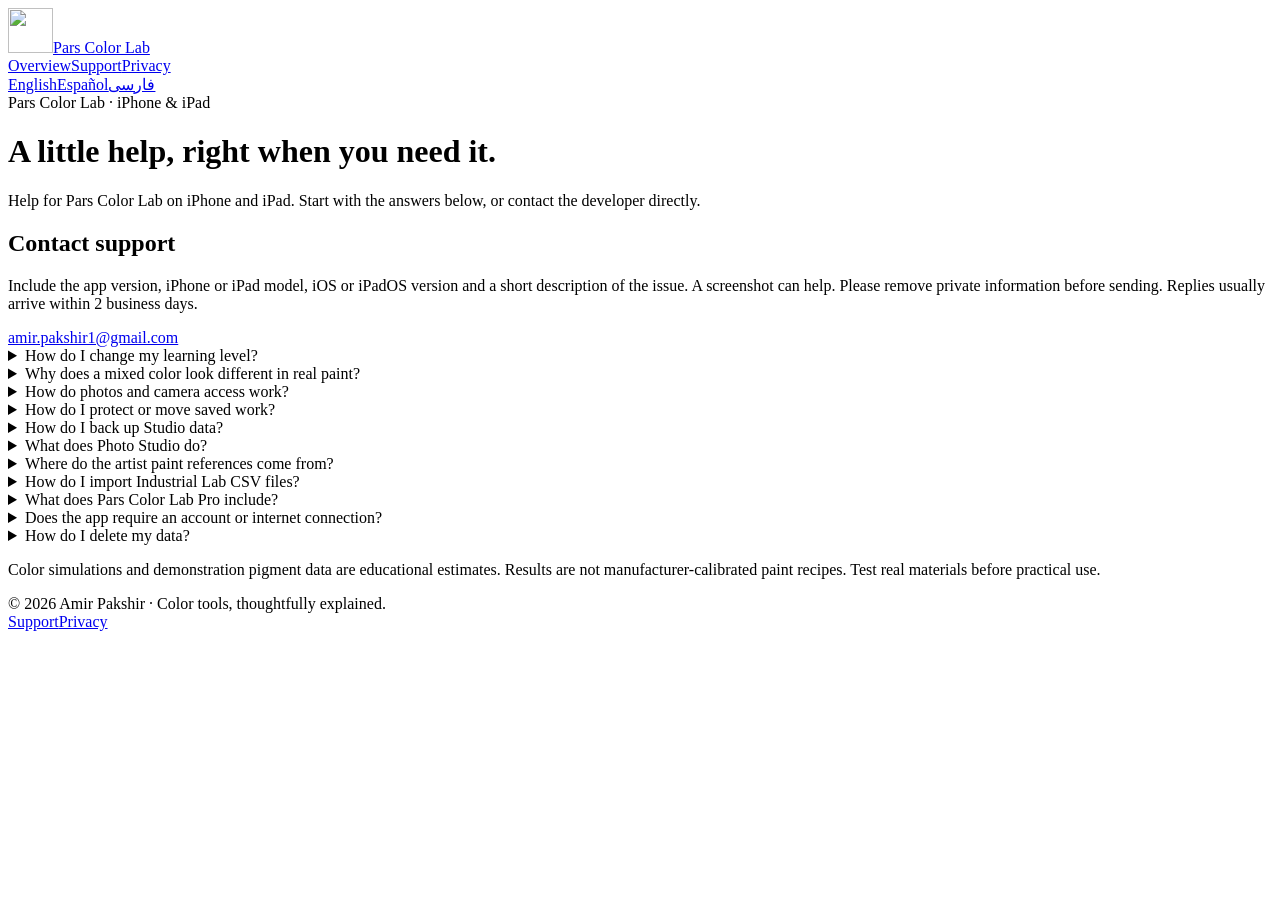
==== support/index.html @ 28cfece0 "Add files via upload" ====
<!doctype html><html lang="en" dir="ltr"><head><meta charset="utf-8"><meta name="viewport" content="width=device-width,initial-scale=1"><title>Support — Pars Color Lab</title><meta name="description" content="Help for Pars Color Lab on iPhone and iPad. Start with the answers below, or contact the developer directly."><link rel="icon" href="/pars-color-lab-site/icon.png"><link rel="canonical" href="https://amirpakshir-sketch.github.io/pars-color-lab-site/support/"><link rel="alternate" hreflang="en" href="https://amirpakshir-sketch.github.io/pars-color-lab-site/support/"><link rel="alternate" hreflang="es" href="https://amirpakshir-sketch.github.io/pars-color-lab-site/es/support/"><link rel="alternate" hreflang="fa" href="https://amirpakshir-sketch.github.io/pars-color-lab-site/fa/support/"><link rel="stylesheet" href="/pars-color-lab-site/style.css"></head><body dir="ltr"><header><a class="brand" href="/pars-color-lab-site/"><img src="/pars-color-lab-site/icon.png" alt="" width="45" height="45"><span>Pars Color Lab</span></a><nav aria-label="Navigation"><a href="/pars-color-lab-site/">Overview</a><a href="/pars-color-lab-site/support/" aria-current="page">Support</a><a href="/pars-color-lab-site/privacy/">Privacy</a></nav></header><div class="langs" aria-label="Language"><a lang="en" href="/pars-color-lab-site/support/" aria-current="page">English</a><a lang="es" href="/pars-color-lab-site/es/support/">Español</a><a lang="fa" href="/pars-color-lab-site/fa/support/">فارسی</a></div><main><div class="eyebrow">Pars Color Lab · iPhone &amp; iPad</div><h1>A little help,
right when you need it.</h1><p class="lead">Help for Pars Color Lab on iPhone and iPad. Start with the answers below, or contact the developer directly.</p><section class="contact"><h2>Contact support</h2><p>Include the app version, iPhone or iPad model, iOS or iPadOS version and a short description of the issue. A screenshot can help. Please remove private information before sending. Replies usually arrive within 2 business days.</p><a class="email" href="mailto:amir.pakshir1@gmail.com?subject=Pars%20Color%20Lab%20Support">amir.pakshir1@gmail.com</a></section><div class="reading"><details><summary>How do I change my learning level?</summary><p>Open Settings and select Beginner, Intermediate or Expert. The lesson text and quizzes change with your level. You can also take the optional assessment in Learn; its suggestion never changes your level automatically.</p></details><details><summary>Why does a mixed color look different in real paint?</summary><p>The app uses demonstration pigment spectra. Lighting, screen settings, pigment brand, binder and film thickness affect real results. Use the app to explore; validate a physical sample before mixing a production batch.</p></details><details><summary>How do photos and camera access work?</summary><p>Use Color Match to select a photo or take one, then tap a region to sample its color. Camera permission is optional. If denied, enable it in Settings → Apps → Pars Color Lab → Camera. Photo processing takes place on your device.</p></details><details><summary>How do I protect or move saved work?</summary><p>In Settings, use Export backup to create a JSON file of saved colors, formulas and estimates. Save it somewhere you control. Import backup adds records; importing the same file more than once can create duplicates. Lesson progress is not included in this backup.</p></details><details><summary>How do I back up Studio data?</summary><p>Personal paints, Industrial Lab measurements and mix-correction comparisons are Studio data. They have their own backup in Settings → Studio data &amp; device transfer, separate from the main backup above. Move the file with Files or AirDrop and restore it on the other device; a restore replaces the current Studio records. Lesson progress is in neither backup.</p></details><details><summary>What does Photo Studio do?</summary><p>Open Photo Studio from Home, choose a photo, take one or try the built-in example. It extracts a 3–10 color palette, shows a value histogram, a grayscale value study, a simplified version and an optional 3×3, 6×6 or 9×9 drawing grid. Export the palette as CSV or share the study image as PNG, including the grid when it is on. Analysis runs on the device and the app does not keep your photo.</p></details><details><summary>Where do the artist paint references come from?</summary><p>The paint library contains 8,171 community RGB screen references across 24 brands, from an open-source MIT-licensed dataset. They are approximate on-screen colors, not manufacturer-measured spectral data, and metallic or fluorescent paints are not reproduced. Add your own paints or import them from a CSV file.</p></details><details><summary>How do I import Industrial Lab CSV files?</summary><p>In Formulas → Industrial Lab, open CSV templates to see the expected columns, or load the labeled demonstration data. Measurements must use D65 illuminant and 2° observer with matching geometry. Spectral files need 31 bands, R400 to R700 in 10 nm steps, with explicit fraction or percent units. There is no direct instrument connection: export from your instrument software and map the columns to the template.</p></details><details><summary>What does Pars Color Lab Pro include?</summary><p>Mixing, target matching, Color Match, formulas, coverage, all lessons, the glossary, the pigment library and backups are free. Pro adds Photo Studio, the artist paint references, artist tools, Industrial Lab, mix correction and PDF formula reports. It costs $1.99 per month or $19.99 per year (US prices; the app shows your local price). Cancel at least 24 hours before renewal in Settings → your name → Subscriptions. On a new device, open any Pro tool and tap Restore purchases.</p></details><details><summary>Does the app require an account or internet connection?</summary><p>No account is required. Mixing, calculations, lessons and saved work run locally. Opening an external lesson source, sharing a file or contacting support may use other apps and an internet connection.</p></details><details><summary>How do I delete my data?</summary><p>Delete individual saved items in the app. Deleting the app through the Settings app removes its local app data; offloading the app retains data. Copies you exported or system backups must be managed separately.</p></details></div><p class="note">Color simulations and demonstration pigment data are educational estimates. Results are not manufacturer-calibrated paint recipes. Test real materials before practical use.</p></main><footer><span>© 2026 Amir Pakshir · Color tools, thoughtfully explained.</span><div><a href="/pars-color-lab-site/support/">Support</a><a href="/pars-color-lab-site/privacy/">Privacy</a></div></footer></body></html>
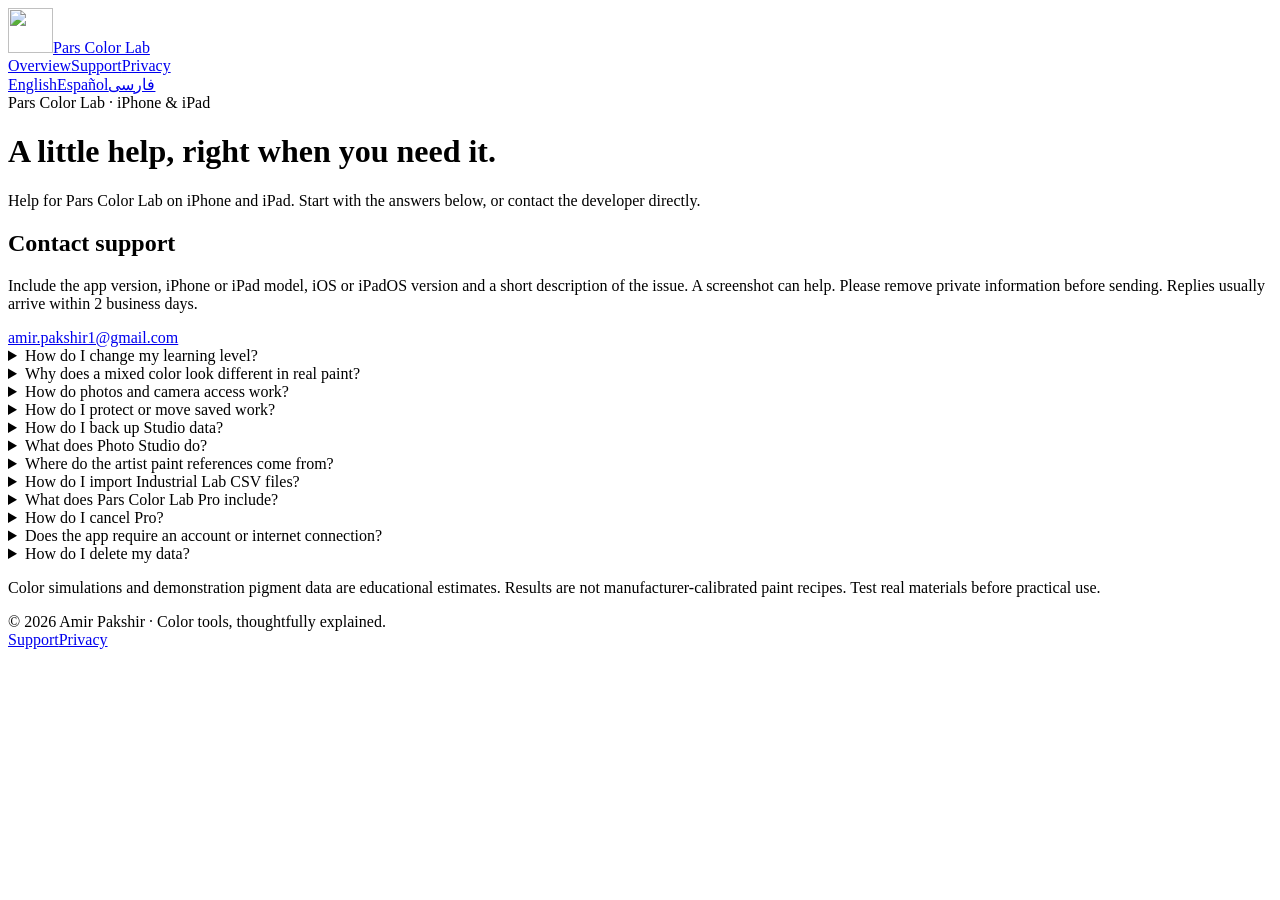
==== commit f36d000f: "Add files via upload" ====
--- a/support/index.html
+++ b/support/index.html
@@ -1,2 +1,2 @@
 <!doctype html><html lang="en" dir="ltr"><head><meta charset="utf-8"><meta name="viewport" content="width=device-width,initial-scale=1"><title>Support — Pars Color Lab</title><meta name="description" content="Help for Pars Color Lab on iPhone and iPad. Start with the answers below, or contact the developer directly."><link rel="icon" href="/pars-color-lab-site/icon.png"><link rel="canonical" href="https://amirpakshir-sketch.github.io/pars-color-lab-site/support/"><link rel="alternate" hreflang="en" href="https://amirpakshir-sketch.github.io/pars-color-lab-site/support/"><link rel="alternate" hreflang="es" href="https://amirpakshir-sketch.github.io/pars-color-lab-site/es/support/"><link rel="alternate" hreflang="fa" href="https://amirpakshir-sketch.github.io/pars-color-lab-site/fa/support/"><link rel="stylesheet" href="/pars-color-lab-site/style.css"></head><body dir="ltr"><header><a class="brand" href="/pars-color-lab-site/"><img src="/pars-color-lab-site/icon.png" alt="" width="45" height="45"><span>Pars Color Lab</span></a><nav aria-label="Navigation"><a href="/pars-color-lab-site/">Overview</a><a href="/pars-color-lab-site/support/" aria-current="page">Support</a><a href="/pars-color-lab-site/privacy/">Privacy</a></nav></header><div class="langs" aria-label="Language"><a lang="en" href="/pars-color-lab-site/support/" aria-current="page">English</a><a lang="es" href="/pars-color-lab-site/es/support/">Español</a><a lang="fa" href="/pars-color-lab-site/fa/support/">فارسی</a></div><main><div class="eyebrow">Pars Color Lab · iPhone &amp; iPad</div><h1>A little help,
-right when you need it.</h1><p class="lead">Help for Pars Color Lab on iPhone and iPad. Start with the answers below, or contact the developer directly.</p><section class="contact"><h2>Contact support</h2><p>Include the app version, iPhone or iPad model, iOS or iPadOS version and a short description of the issue. A screenshot can help. Please remove private information before sending. Replies usually arrive within 2 business days.</p><a class="email" href="mailto:amir.pakshir1@gmail.com?subject=Pars%20Color%20Lab%20Support">amir.pakshir1@gmail.com</a></section><div class="reading"><details><summary>How do I change my learning level?</summary><p>Open Settings and select Beginner, Intermediate or Expert. The lesson text and quizzes change with your level. You can also take the optional assessment in Learn; its suggestion never changes your level automatically.</p></details><details><summary>Why does a mixed color look different in real paint?</summary><p>The app uses demonstration pigment spectra. Lighting, screen settings, pigment brand, binder and film thickness affect real results. Use the app to explore; validate a physical sample before mixing a production batch.</p></details><details><summary>How do photos and camera access work?</summary><p>Use Color Match to select a photo or take one, then tap a region to sample its color. Camera permission is optional. If denied, enable it in Settings → Apps → Pars Color Lab → Camera. Photo processing takes place on your device.</p></details><details><summary>How do I protect or move saved work?</summary><p>In Settings, use Export backup to create a JSON file of saved colors, formulas and estimates. Save it somewhere you control. Import backup adds records; importing the same file more than once can create duplicates. Lesson progress is not included in this backup.</p></details><details><summary>How do I back up Studio data?</summary><p>Personal paints, Industrial Lab measurements and mix-correction comparisons are Studio data. They have their own backup in Settings → Studio data &amp; device transfer, separate from the main backup above. Move the file with Files or AirDrop and restore it on the other device; a restore replaces the current Studio records. Lesson progress is in neither backup.</p></details><details><summary>What does Photo Studio do?</summary><p>Open Photo Studio from Home, choose a photo, take one or try the built-in example. It extracts a 3–10 color palette, shows a value histogram, a grayscale value study, a simplified version and an optional 3×3, 6×6 or 9×9 drawing grid. Export the palette as CSV or share the study image as PNG, including the grid when it is on. Analysis runs on the device and the app does not keep your photo.</p></details><details><summary>Where do the artist paint references come from?</summary><p>The paint library contains 8,171 community RGB screen references across 24 brands, from an open-source MIT-licensed dataset. They are approximate on-screen colors, not manufacturer-measured spectral data, and metallic or fluorescent paints are not reproduced. Add your own paints or import them from a CSV file.</p></details><details><summary>How do I import Industrial Lab CSV files?</summary><p>In Formulas → Industrial Lab, open CSV templates to see the expected columns, or load the labeled demonstration data. Measurements must use D65 illuminant and 2° observer with matching geometry. Spectral files need 31 bands, R400 to R700 in 10 nm steps, with explicit fraction or percent units. There is no direct instrument connection: export from your instrument software and map the columns to the template.</p></details><details><summary>What does Pars Color Lab Pro include?</summary><p>Mixing, target matching, Color Match, formulas, coverage, all lessons, the glossary, the pigment library and backups are free. Pro adds Photo Studio, the artist paint references, artist tools, Industrial Lab, mix correction and PDF formula reports. It costs $1.99 per month or $19.99 per year (US prices; the app shows your local price). Cancel at least 24 hours before renewal in Settings → your name → Subscriptions. On a new device, open any Pro tool and tap Restore purchases.</p></details><details><summary>Does the app require an account or internet connection?</summary><p>No account is required. Mixing, calculations, lessons and saved work run locally. Opening an external lesson source, sharing a file or contacting support may use other apps and an internet connection.</p></details><details><summary>How do I delete my data?</summary><p>Delete individual saved items in the app. Deleting the app through the Settings app removes its local app data; offloading the app retains data. Copies you exported or system backups must be managed separately.</p></details></div><p class="note">Color simulations and demonstration pigment data are educational estimates. Results are not manufacturer-calibrated paint recipes. Test real materials before practical use.</p></main><footer><span>© 2026 Amir Pakshir · Color tools, thoughtfully explained.</span><div><a href="/pars-color-lab-site/support/">Support</a><a href="/pars-color-lab-site/privacy/">Privacy</a></div></footer></body></html>+right when you need it.</h1><p class="lead">Help for Pars Color Lab on iPhone and iPad. Start with the answers below, or contact the developer directly.</p><section class="contact"><h2>Contact support</h2><p>Include the app version, iPhone or iPad model, iOS or iPadOS version and a short description of the issue. A screenshot can help. Please remove private information before sending. Replies usually arrive within 2 business days.</p><a class="email" href="mailto:amir.pakshir1@gmail.com?subject=Pars%20Color%20Lab%20Support">amir.pakshir1@gmail.com</a></section><div class="reading"><details><summary>How do I change my learning level?</summary><p>Open Settings and select Beginner, Intermediate or Expert. The lesson text and quizzes change with your level. You can also take the optional assessment in Learn; its suggestion never changes your level automatically.</p></details><details><summary>Why does a mixed color look different in real paint?</summary><p>The app uses demonstration pigment spectra. Lighting, screen settings, pigment brand, binder and film thickness affect real results. Use the app to explore; validate a physical sample before mixing a production batch.</p></details><details><summary>How do photos and camera access work?</summary><p>Use Color Match to select a photo or take one, then tap a region to sample its color. Camera permission is optional. If denied, enable it in Settings → Apps → Pars Color Lab → Camera. Photo processing takes place on your device.</p></details><details><summary>How do I protect or move saved work?</summary><p>In Settings, use Export backup to create a JSON file of saved colors, formulas and estimates. Save it somewhere you control. Import backup adds records; importing the same file more than once can create duplicates. Lesson progress is not included in this backup.</p></details><details><summary>How do I back up Studio data?</summary><p>Personal paints, Industrial Lab measurements and mix-correction comparisons are Studio data. They have their own backup in Settings → Studio data &amp; device transfer, separate from the main backup above. Move the file with Files or AirDrop and restore it on the other device; a restore replaces the current Studio records. Lesson progress is in neither backup.</p></details><details><summary>What does Photo Studio do?</summary><p>Open Photo Studio from Home, choose a photo, take one or try the built-in example. It extracts a 3–10 color palette, shows a value histogram, a grayscale value study, a simplified version and an optional 3×3, 6×6 or 9×9 drawing grid. Export the palette as CSV or share the study image as PNG, including the grid when it is on. Analysis runs on the device and the app does not keep your photo.</p></details><details><summary>Where do the artist paint references come from?</summary><p>The paint library contains 7,971 community RGB screen references across 24 brands, from an open-source MIT-licensed dataset. They are approximate on-screen colors, not manufacturer-measured spectral data, and metallic or fluorescent paints are not reproduced. Add your own paints or import them from a CSV file.</p></details><details><summary>How do I import Industrial Lab CSV files?</summary><p>In Formulas → Industrial Lab, open CSV templates to see the expected columns, or load the labeled demonstration data. Measurements must use D65 illuminant and 2° observer with matching geometry. Spectral files need 31 bands, R400 to R700 in 10 nm steps, with explicit fraction or percent units. There is no direct instrument connection: export from your instrument software and map the columns to the template.</p></details><details><summary>What does Pars Color Lab Pro include?</summary><p>Mixing, target matching, Color Match, formulas, coverage, all lessons, the glossary, the pigment library and backups are free. Pro adds Photo Studio, the artist paint references, artist tools, Industrial Lab, mix correction and PDF formula reports. It costs $1.99 per month or $19.99 per year (US prices; the app shows your local price). Cancel at least 24 hours before renewal in Settings → your name → Subscriptions. On a new device, open any Pro tool and tap Restore purchases.</p></details><details><summary>How do I cancel Pro?</summary><p>Cancel anytime. On your iPhone or iPad open Settings → your name → Subscriptions → Pars Color Lab, or tap Cancel or manage subscription on the Pro screen in the app. Cancel at least 24 hours before renewal; Pro stays active until the end of the paid period. Apple handles all cancellations and refunds.</p></details><details><summary>Does the app require an account or internet connection?</summary><p>No account is required. Mixing, calculations, lessons and saved work run locally. Opening an external lesson source, sharing a file or contacting support may use other apps and an internet connection.</p></details><details><summary>How do I delete my data?</summary><p>Delete individual saved items in the app. Deleting the app through the Settings app removes its local app data; offloading the app retains data. Copies you exported or system backups must be managed separately.</p></details></div><p class="note">Color simulations and demonstration pigment data are educational estimates. Results are not manufacturer-calibrated paint recipes. Test real materials before practical use.</p></main><footer><span>© 2026 Amir Pakshir · Color tools, thoughtfully explained.</span><div><a href="/pars-color-lab-site/support/">Support</a><a href="/pars-color-lab-site/privacy/">Privacy</a></div></footer></body></html>
